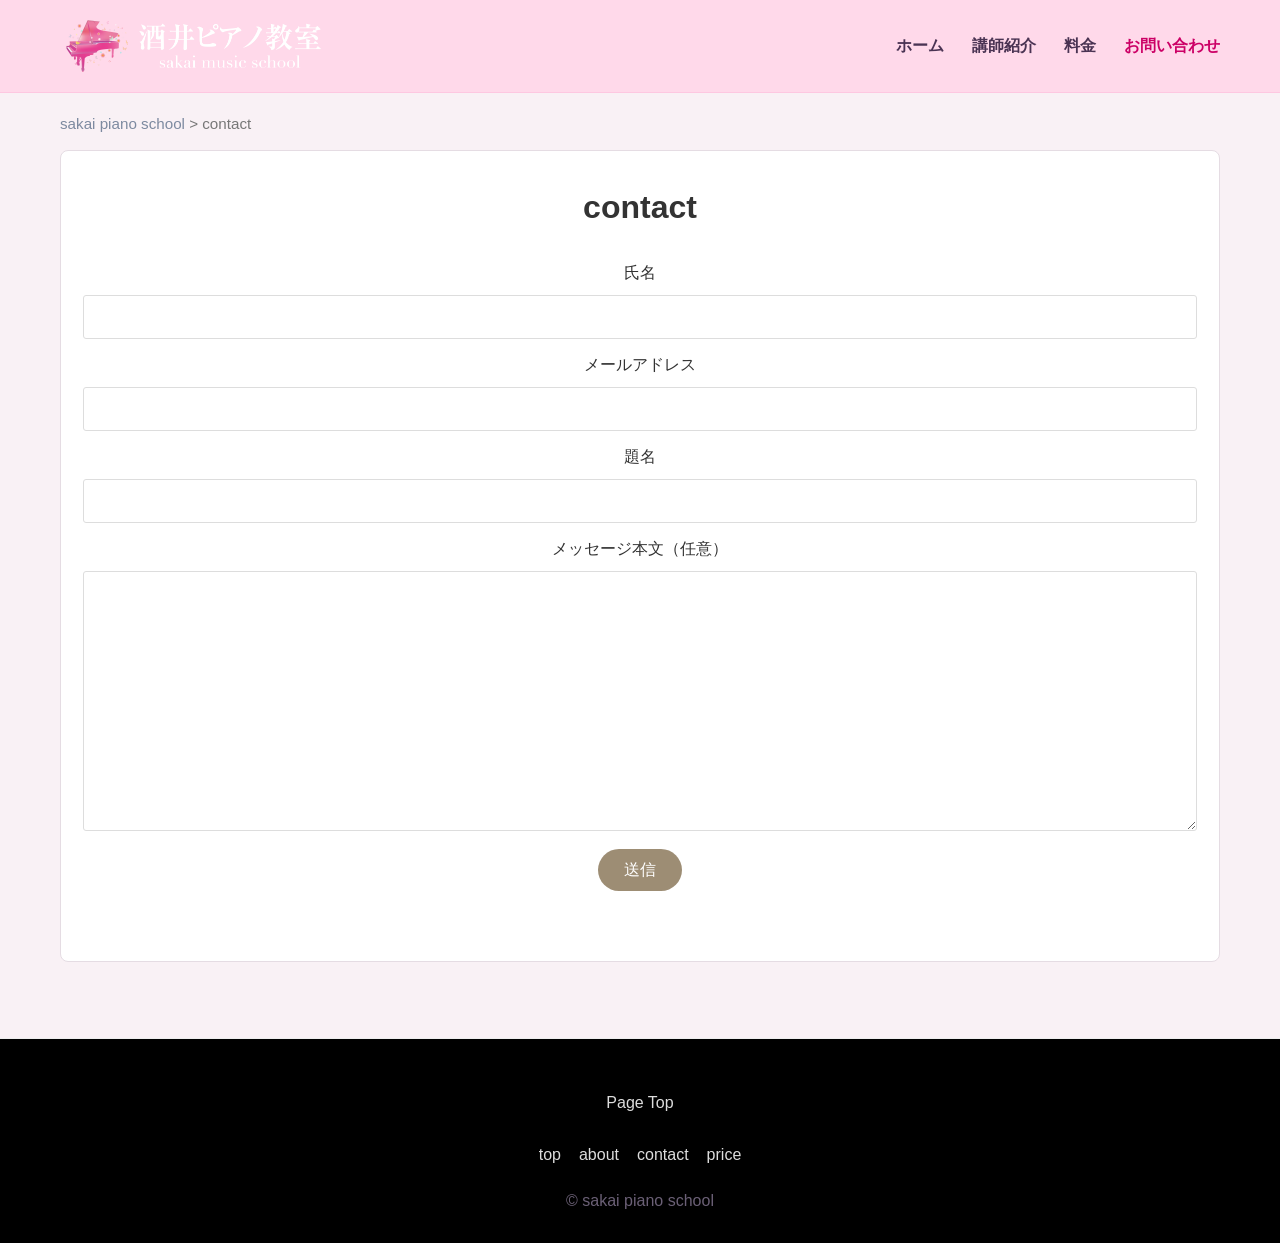
==== contact.html @ 2bba55c4 "Add files via upload" ====
<!DOCTYPE html>
<html lang="ja">

<head>
  <meta charset="UTF-8" />
  <meta name="viewport" content="width=device-width, initial-scale=1.0" />
  <title>contact｜酒井ピアノ教室</title>
  <meta name="description" content="酒井ピアノ教室のお問い合わせページです。" />
  <link rel="stylesheet" href="styles.css" />
</head>

<body>
  <header class="site-header sakai-top-header">
    <div class="container nav-wrap">
      <a href="index.html" class="logo logo-image" aria-label="酒井ピアノ教室 ホーム">
        <img src="sakai_logo.png" alt="酒井ピアノ教室" class="site-logo-image" />
      </a>

      <button class="nav-toggle" aria-label="メニューを開く" aria-expanded="false" aria-controls="site-nav">
        <span></span><span></span><span></span>
      </button>

      <nav class="site-nav" id="site-nav">
        <a href="index.html">ホーム</a>
        <a href="teacher.html">講師紹介</a>
        <a href="price.html">料金</a>
        <a href="contact.html" class="active">お問い合わせ</a>
      </nav>
    </div>
  </header>

  <main class="subpage sakai-contact-page">
    <section class="sakai-breadcrumb">
      <div class="container">
        <p><a href="index.html">sakai piano school</a> &gt; contact</p>
      </div>
    </section>

    <section class="section sakai-contact-section">
      <div class="container">
        <div class="sakai-contact-card">
          <h1>contact</h1>

          <form class="sakai-contact-form" action="#" method="post">
            <div class="sakai-form-group">
              <label for="name">氏名</label>
              <input type="text" id="name" name="name" />
            </div>

            <div class="sakai-form-group">
              <label for="email">メールアドレス</label>
              <input type="email" id="email" name="email" />
            </div>

            <div class="sakai-form-group">
              <label for="subject">題名</label>
              <input type="text" id="subject" name="subject" />
            </div>

            <div class="sakai-form-group">
              <label for="message">メッセージ本文（任意）</label>
              <textarea id="message" name="message" rows="10"></textarea>
            </div>

            <button type="submit" class="sakai-submit-btn">送信</button>
          </form>
        </div>
      </div>
    </section>
  </main>

  <footer class="site-footer sakai-footer">
    <div class="container">
      <div class="sakai-page-top">Page Top</div>

      <ul class="sakai-footer-nav">
        <li><a href="index.html">top</a></li>
        <li><a href="teacher.html">about</a></li>
        <li><a href="contact.html">contact</a></li>
        <li><a href="price.html">price</a></li>
      </ul>

      <p class="sakai-copy">© sakai piano school</p>
    </div>
  </footer>

  <script>
    const toggle = document.querySelector('.nav-toggle');
    const nav = document.querySelector('.site-nav');

    if (toggle && nav) {
      toggle.addEventListener('click', () => {
        const expanded = toggle.getAttribute('aria-expanded') === 'true';
        toggle.setAttribute('aria-expanded', String(!expanded));
        nav.classList.toggle('open');
      });
    }
  </script>
</body>

</html>
---- styles.css ----
:root {
  --bg: #fffafc;
  --surface: #ffffff;
  --text: #22152b;
  --muted: #6b6076;
  --border: rgba(100, 50, 90, 0.10);
  --primary: #cc0066;
  --primary-strong: #ad0057;
  --primary-soft: rgba(204, 0, 102, 0.08);
  --accent: #6f38ff;
  --dark: #140d1f;
  --white: #ffffff;
  --header-pink: #ffd9ea;
  --shadow: 0 18px 40px rgba(45, 17, 66, 0.10);
  --radius-lg: 28px;
  --radius-md: 18px;
  --radius-sm: 12px;
  --container: 1160px;
}

* {
  box-sizing: border-box;
}

html {
  scroll-behavior: smooth;
}

body {
  margin: 0;
  font-family: -apple-system, BlinkMacSystemFont, "Segoe UI", "Hiragino Sans", "Hiragino Kaku Gothic ProN", "Noto Sans JP", "Yu Gothic", sans-serif;
  color: var(--text);
  background: var(--bg);
  line-height: 1.75;
}

img {
  max-width: 100%;
  display: block;
}

a {
  color: inherit;
  text-decoration: none;
}

button {
  font: inherit;
}

.container {
  width: min(var(--container), calc(100% - 32px));
  margin: 0 auto;
}

.narrow-center {
  width: min(840px, 100%);
  margin: 0 auto;
}

.center,
h1,
h2,
h3,
.section-title,
.page-hero h1,
.contact-form-title {
  text-align: center;
}

.center-mobile {
  text-align: left;
}

/* header */
.site-header {
  position: sticky;
  top: 0;
  z-index: 100;
  border-bottom: 1px solid rgba(243, 51, 147, 0.1);
}

.sakai-top-header {
  background: var(--header-pink);
  backdrop-filter: blur(14px);
}

.nav-wrap {
  min-height: 92px;
  display: flex;
  align-items: center;
  justify-content: space-between;
  gap: 24px;
}

.logo,
.footer-brand {
  display: inline-flex;
  align-items: center;
  gap: 10px;
  font-weight: 800;
  font-size: clamp(1.05rem, 2vw, 1.7rem);
  letter-spacing: 0.02em;
}

.logo-image {
  display: inline-flex;
  align-items: center;
  max-width: 100%;
}

.site-logo-image {
  height: 64px;
  width: auto;
  object-fit: contain;
}

.logo-icon {
  color: var(--primary);
  font-size: 1.5em;
  line-height: 1;
}

.site-nav {
  display: flex;
  align-items: center;
  gap: 28px;
  font-weight: 700;
}

.site-nav a {
  color: #4a3353;
}

.site-nav a:hover,
.site-nav a.active {
  color: var(--primary);
}

.nav-toggle {
  display: none;
  width: 46px;
  height: 46px;
  border: 0;
  border-radius: 12px;
  background: rgba(255, 255, 255, 0.55);
  align-items: center;
  justify-content: center;
  flex-direction: column;
  gap: 5px;
  cursor: pointer;
}

.nav-toggle span {
  width: 22px;
  height: 2px;
  background: var(--primary);
  border-radius: 999px;
}

/* hero */
.hero {
  position: relative;
  min-height: min(92vh, 900px);
  display: flex;
  align-items: center;
  overflow: hidden;
  background: #120d1f;
}

.hero-image {
  position: absolute;
  inset: 0;
  width: 100%;
  height: 100%;
  object-fit: cover;
}

.hero-overlay {
  position: absolute;
  inset: 0;
  background:
    linear-gradient(90deg, rgba(20, 13, 31, 0.68) 0%, rgba(20, 13, 31, 0.44) 42%, rgba(204, 0, 102, 0.22) 100%),
    linear-gradient(180deg, rgba(255, 255, 255, 0.06), rgba(20, 13, 31, 0.18));
}

.hero-content {
  position: relative;
  z-index: 1;
  color: var(--white);
  padding: 88px 0 72px;
  max-width: 760px;
  margin: 0 auto;
}

.hero-kicker {
  margin: 0 0 18px;
  display: inline-block;
  padding: 8px 14px;
  border-radius: 999px;
  background: rgba(255, 255, 255, 0.15);
  backdrop-filter: blur(6px);
  font-weight: 700;
  font-size: 0.95rem;
}

.hero h1 {
  margin: 0;
  font-size: clamp(2.2rem, 6vw, 4.7rem);
  line-height: 1.18;
  font-weight: 800;
  text-shadow: 0 8px 30px rgba(0, 0, 0, 0.18);
}

.hero-text {
  margin: 22px 0 0;
  font-size: clamp(1rem, 2vw, 1.32rem);
  line-height: 1.9;
  max-width: 680px;
  text-align: center;
}

.hero-actions {
  margin-top: 32px;
  display: flex;
  flex-wrap: wrap;
  gap: 14px;
  justify-content: center;
}

.hero-points {
  list-style: none;
  padding: 0;
  margin: 28px 0 0;
  display: flex;
  flex-wrap: wrap;
  gap: 10px;
  justify-content: center;
}

.hero-points li {
  padding: 8px 14px;
  border-radius: 999px;
  background: rgba(255, 255, 255, 0.15);
  font-size: 0.95rem;
  font-weight: 700;
}

/* buttons */
.btn {
  display: inline-flex;
  justify-content: center;
  align-items: center;
  min-height: 56px;
  min-width: 200px;
  padding: 14px 24px;
  border-radius: 16px;
  font-weight: 800;
  transition: transform 0.2s ease, background 0.2s ease, color 0.2s ease, border-color 0.2s ease;
}

.btn:hover {
  transform: translateY(-1px);
}

.btn-primary {
  color: var(--white);
  background: var(--primary);
  box-shadow: 0 18px 34px rgba(204, 0, 102, 0.28);
}

.btn-primary:hover {
  background: var(--primary-strong);
}

.btn-secondary {
  color: var(--white);
  border: 1px solid rgba(255, 255, 255, 0.35);
  background: rgba(255, 255, 255, 0.08);
}

.btn-light {
  color: var(--primary);
  background: var(--white);
}

.btn-outline {
  color: var(--primary);
  border: 1px solid rgba(204, 0, 102, 0.2);
  background: var(--white);
}

/* sections */
.section {
  padding: 76px 0;
}

.section-label {
  display: inline-block;
  margin-bottom: 12px;
  color: var(--primary);
  font-weight: 800;
  letter-spacing: 0.08em;
  text-transform: uppercase;
  font-size: 0.9rem;
}

.section-title {
  margin: 0 0 16px;
  font-size: clamp(1.8rem, 4vw, 3.1rem);
  line-height: 1.25;
  font-weight: 800;
}

.lead {
  margin: 0;
  color: var(--muted);
  font-size: 1.08rem;
}

.intro {
  background: linear-gradient(180deg, rgba(204, 0, 102, 0.04), rgba(255, 255, 255, 0));
}

/* common grid */
.worry-grid,
.feature-grid,
.footer-grid,
.contact-grid,
.split-grid {
  display: grid;
  gap: 20px;
}

.worry-grid {
  margin-top: 30px;
  grid-template-columns: repeat(3, 1fr);
}

.worry-card,
.feature-card,
.price-panel,
.info-card,
.map-dummy,
.teacher-card,
.trust-box {
  background: var(--surface);
  border: 1px solid var(--border);
  border-radius: var(--radius-lg);
  box-shadow: var(--shadow);
}

.worry-card,
.feature-card {
  padding: 28px;
}

.worry-card h3,
.feature-card h3,
.trust-copy h2,
.teacher-body h2 {
  margin: 0 0 10px;
  font-size: 1.35rem;
  line-height: 1.35;
}

.worry-card p,
.feature-card p,
.trust-copy p,
.teacher-body p,
.info-card p,
.price-panel p,
.site-footer p,
.footer-links a,
.map-dummy span {
  margin: 0;
  color: var(--muted);
  font-size: 1rem;
  text-align: center;
}

/* photo section */
.photo-band {
  padding-top: 20px;
}

.photo-grid-3 {
  display: grid;
  grid-template-columns: repeat(3, 1fr);
  gap: 24px;
  align-items: start;
}

.photo-card {
  margin: 0;
  background: #ffffff;
  border-radius: 24px;
  overflow: hidden;
  box-shadow: 0 12px 30px rgba(0, 0, 0, 0.08);
  border: 1px solid rgba(204, 0, 102, 0.08);
}

.photo-card img {
  width: 100%;
  display: block;
  aspect-ratio: 4 / 3;
  object-fit: cover;
}

.photo-caption {
  padding: 22px 18px 24px;
  text-align: center;
}

.photo-caption h3 {
  margin: 0 0 12px;
  color: #f08cab;
  font-size: 2rem;
  line-height: 1.3;
  font-weight: 800;
}

.photo-caption p {
  margin: 0;
  color: #333;
  font-size: 1.05rem;
  line-height: 1.9;
  font-weight: 700;
  text-align: center;
}

.photo-caption .small {
  margin-top: 12px;
  color: #555;
  font-size: 0.95rem;
  line-height: 1.8;
  font-weight: 600;
}

/* reasons */
.reasons {
  padding-top: 28px;
}

.feature-grid {
  margin-top: 28px;
  grid-template-columns: repeat(3, 1fr);
}

.feature-num {
  width: 56px;
  height: 56px;
  border-radius: 16px;
  background: linear-gradient(135deg, rgba(204, 0, 102, 0.10), rgba(111, 56, 255, 0.12));
  color: var(--primary);
  display: grid;
  place-items: center;
  font-weight: 800;
  margin: 0 auto 18px;
}

/* trust */
.split-grid {
  grid-template-columns: 1.1fr 0.9fr;
  align-items: start;
}

.trust-copy {
  padding-right: 10px;
}

.trust-box {
  padding: 24px;
}

.trust-item {
  display: flex;
  justify-content: space-between;
  gap: 18px;
  padding: 14px 0;
  border-bottom: 1px solid var(--border);
}

.trust-item:last-child {
  border-bottom: 0;
}

.trust-item strong {
  color: var(--text);
  font-size: 0.98rem;
}

.text-link {
  display: inline-block;
  margin-top: 18px;
  color: var(--primary);
  font-weight: 800;
}

/* price */
.price-preview {
  background: linear-gradient(180deg, rgba(204, 0, 102, 0.04), rgba(111, 56, 255, 0.04));
}

.price-panel {
  padding: 34px 28px;
  text-align: center;
}

.price-panel.large {
  max-width: 760px;
  margin: 0 auto;
}

.price-main {
  margin: 0 0 14px;
  color: var(--text);
  font-size: clamp(2rem, 5vw, 3.2rem);
  line-height: 1.35;
  font-weight: 800;
  text-align: center;
}

/* faq */
.faq-list {
  margin-top: 22px;
  display: grid;
  gap: 14px;
}

.faq-list details {
  background: var(--surface);
  border: 1px solid var(--border);
  border-radius: 18px;
  padding: 18px 20px;
  box-shadow: var(--shadow);
}

.faq-list summary {
  cursor: pointer;
  font-weight: 800;
  color: var(--text);
  text-align: center;
  list-style: none;
}

.faq-list summary::-webkit-details-marker {
  display: none;
}

.faq-list p {
  margin: 10px 0 0;
  color: var(--muted);
  text-align: center;
}

/* cta */
.cta {
  padding: 76px 0;
  background: linear-gradient(135deg, rgba(204, 0, 102, 0.92), rgba(111, 56, 255, 0.9));
  color: var(--white);
}

.cta-inner {
  text-align: center;
  max-width: 860px;
  margin: 0 auto;
}

.cta-label {
  color: rgba(255, 255, 255, 0.9);
}

.cta h2 {
  margin: 0 0 16px;
  font-size: clamp(1.9rem, 4vw, 3rem);
  line-height: 1.25;
}

.cta p {
  margin: 0 auto;
  max-width: 720px;
  opacity: 0.96;
  text-align: center;
}

.cta .btn {
  margin-top: 24px;
}

/* sub pages */
.subpage {
  min-height: calc(100vh - 180px);
}

.page-hero {
  padding: 70px 0 18px;
}

.page-hero-soft {
  background: linear-gradient(180deg, rgba(204, 0, 102, 0.06), rgba(255, 255, 255, 0));
}

.teacher-card {
  padding: 30px;
  display: grid;
  grid-template-columns: 110px 1fr;
  gap: 24px;
  align-items: center;
}

.teacher-avatar {
  width: 110px;
  height: 110px;
  border-radius: 50%;
  overflow: hidden;
  display: grid;
  place-items: center;
  font-size: 2.2rem;
  font-weight: 800;
  color: var(--primary);
  background: linear-gradient(135deg, rgba(204, 0, 102, 0.10), rgba(111, 56, 255, 0.12));
  margin: 0 auto;
}

.teacher-avatar img {
  width: 100%;
  height: 100%;
  object-fit: cover;
}

.contact-grid {
  grid-template-columns: 0.88fr 1.12fr;
  align-items: stretch;
}

.info-card,
.map-dummy {
  padding: 30px;
}

.top-space {
  margin-top: 22px;
}

.map-dummy {
  min-height: 320px;
  display: grid;
  place-items: center;
  text-align: center;
  background: linear-gradient(135deg, rgba(204, 0, 102, 0.05), rgba(111, 56, 255, 0.05));
  border-style: dashed;
}

.map-dummy p {
  margin: 0;
  color: var(--primary);
  font-weight: 800;
  text-align: center;
}

/* footer */
.site-footer {
  background: #ffffff;
  color: #222;
  padding: 48px 0 20px;
  border-top: 1px solid #eee;
  text-align: center;
}

.site-footer h3 {
  margin: 0 0 12px;
  font-size: 1.05rem;
  text-align: center;
  color: #222;
}

.compact-footer {
  padding-top: 28px;
}

.footer-grid {
  grid-template-columns: 1.1fr 0.9fr 1fr;
}

.footer-links {
  list-style: none;
  padding: 0;
  margin: 0;
  display: grid;
  gap: 8px;
}

.footer-links a {
  color: #333;
}

.footer-links a:hover {
  color: #cc0066;
}

.footer-logo img {
  width: 220px;
  max-width: 100%;
  height: auto;
  margin: 0 auto 10px;
  display: block;
}

.footer-bottom {
  padding-top: 18px;
  margin-top: 20px;
  border-top: 1px solid #eee;
  text-align: center;
  color: #666;
}

.footer-cta {
  text-align: center;
  margin-top: 30px;
}

.footer-cta .btn {
  min-width: 260px;
}

/* contact page */
.sakai-breadcrumb {
  background: #f9f1f5;
  padding: 18px 0 0;
}

.sakai-breadcrumb p {
  margin: 0;
  color: #777;
  font-size: 0.95rem;
  text-align: left;
}

.sakai-breadcrumb a {
  color: #7d8aa0;
}

.sakai-contact-page {
  background: #f9f1f5;
}

.sakai-contact-section {
  padding-top: 12px;
}

.sakai-contact-card {
  background: #fff;
  border: 1px solid #e5dce3;
  border-radius: 8px;
  padding: 28px 22px 70px;
}

.sakai-contact-card h1 {
  margin: 0 0 24px;
  font-size: 2rem;
  font-weight: 700;
  color: #333;
  text-align: center;
}

.sakai-contact-form {
  display: grid;
  gap: 12px;
}

.sakai-form-group {
  display: grid;
  gap: 8px;
}

.sakai-form-group label {
  color: #333;
  font-size: 1rem;
  text-align: center;
}

.sakai-form-group input,
.sakai-form-group textarea {
  width: 100%;
  border: 1px solid #ddd;
  border-radius: 3px;
  padding: 12px 14px;
  font-size: 1rem;
  background: #fff;
  color: #222;
  outline: none;
  text-align: center;
}

.sakai-form-group input:focus,
.sakai-form-group textarea:focus {
  border-color: #d28cc4;
}

.sakai-form-group textarea {
  resize: vertical;
  min-height: 260px;
}

.sakai-submit-btn {
  margin: 6px auto 0;
  width: 84px;
  height: 42px;
  border: none;
  border-radius: 999px;
  background: #9d8d74;
  color: #fff;
  font-size: 1rem;
  cursor: pointer;
  display: block;
}

.sakai-submit-btn:hover {
  opacity: 0.92;
}

.sakai-footer {
  background: #000;
  color: #ddd;
  text-align: center;
  padding: 50px 0 28px;
}

.sakai-page-top {
  color: #ddd;
  margin-bottom: 24px;
  text-align: center;
}

.sakai-footer-nav {
  list-style: none;
  display: flex;
  justify-content: center;
  gap: 18px;
  padding: 0;
  margin: 0 0 18px;
}

.sakai-footer-nav a {
  color: #ddd;
}

.sakai-copy {
  margin: 0;
  color: #cfcfcf;
  text-align: center;
}

/* responsive */
@media (max-width: 980px) {

  .worry-grid,
  .feature-grid,
  .photo-grid-3,
  .split-grid,
  .footer-grid,
  .contact-grid {
    grid-template-columns: 1fr;
  }

  .hero {
    min-height: 78vh;
  }

  .hero-content {
    max-width: 100%;
  }

  .photo-grid-3 {
    gap: 28px;
  }

  .photo-card img {
    aspect-ratio: 16 / 10;
  }
}

@media (max-width: 760px) {
  .container {
    width: min(100% - 24px, var(--container));
  }

  .center-mobile {
    text-align: center;
  }

  .nav-wrap {
    min-height: 78px;
    position: relative;
  }

  .site-logo-image {
    height: 42px;
  }

  .nav-toggle {
    display: inline-flex;
  }

  .site-nav {
    position: absolute;
    top: calc(100% + 10px);
    left: 0;
    right: 0;
    background: rgba(255, 245, 250, 0.98);
    border: 1px solid var(--border);
    border-radius: 20px;
    box-shadow: var(--shadow);
    padding: 12px;
    display: none;
    flex-direction: column;
    align-items: stretch;
    gap: 2px;
  }

  .site-nav.open {
    display: flex;
  }

  .site-nav a {
    padding: 12px 14px;
    border-radius: 12px;
    text-align: center;
  }

  .site-nav a:hover,
  .site-nav a.active {
    background: var(--primary-soft);
  }

  .hero {
    min-height: 82vh;
  }

  .hero-overlay {
    background:
      linear-gradient(180deg, rgba(20, 13, 31, 0.46) 0%, rgba(20, 13, 31, 0.58) 55%, rgba(204, 0, 102, 0.32) 100%);
  }

  .hero-content {
    padding: 58px 0 54px;
  }

  .hero h1 {
    line-height: 1.22;
  }

  .hero-text br {
    display: none;
  }

  .hero-actions {
    flex-direction: column;
    align-items: stretch;
  }

  .btn {
    width: 100%;
    min-width: 0;
  }

  .hero-points {
    gap: 8px;
  }

  .section {
    padding: 58px 0;
  }

  .worry-card,
  .feature-card,
  .price-panel,
  .info-card,
  .map-dummy,
  .teacher-card,
  .trust-box {
    border-radius: 22px;
  }

  .teacher-card {
    grid-template-columns: 1fr;
    text-align: center;
  }

  .trust-item {
    flex-direction: column;
    gap: 4px;
  }

  .sakai-contact-card {
    padding: 22px 16px 40px;
  }

  .sakai-contact-card h1 {
    font-size: 1.6rem;
  }

  .sakai-form-group textarea {
    min-height: 180px;
  }

  .sakai-footer-nav {
    flex-wrap: wrap;
    gap: 10px 16px;
  }

  .photo-caption {
    padding: 18px 14px 20px;
  }

  .photo-caption h3 {
    font-size: 1.6rem;
  }

  .photo-caption p {
    font-size: 1rem;
    line-height: 1.8;
  }

  .photo-caption .small {
    font-size: 0.9rem;
  }
}
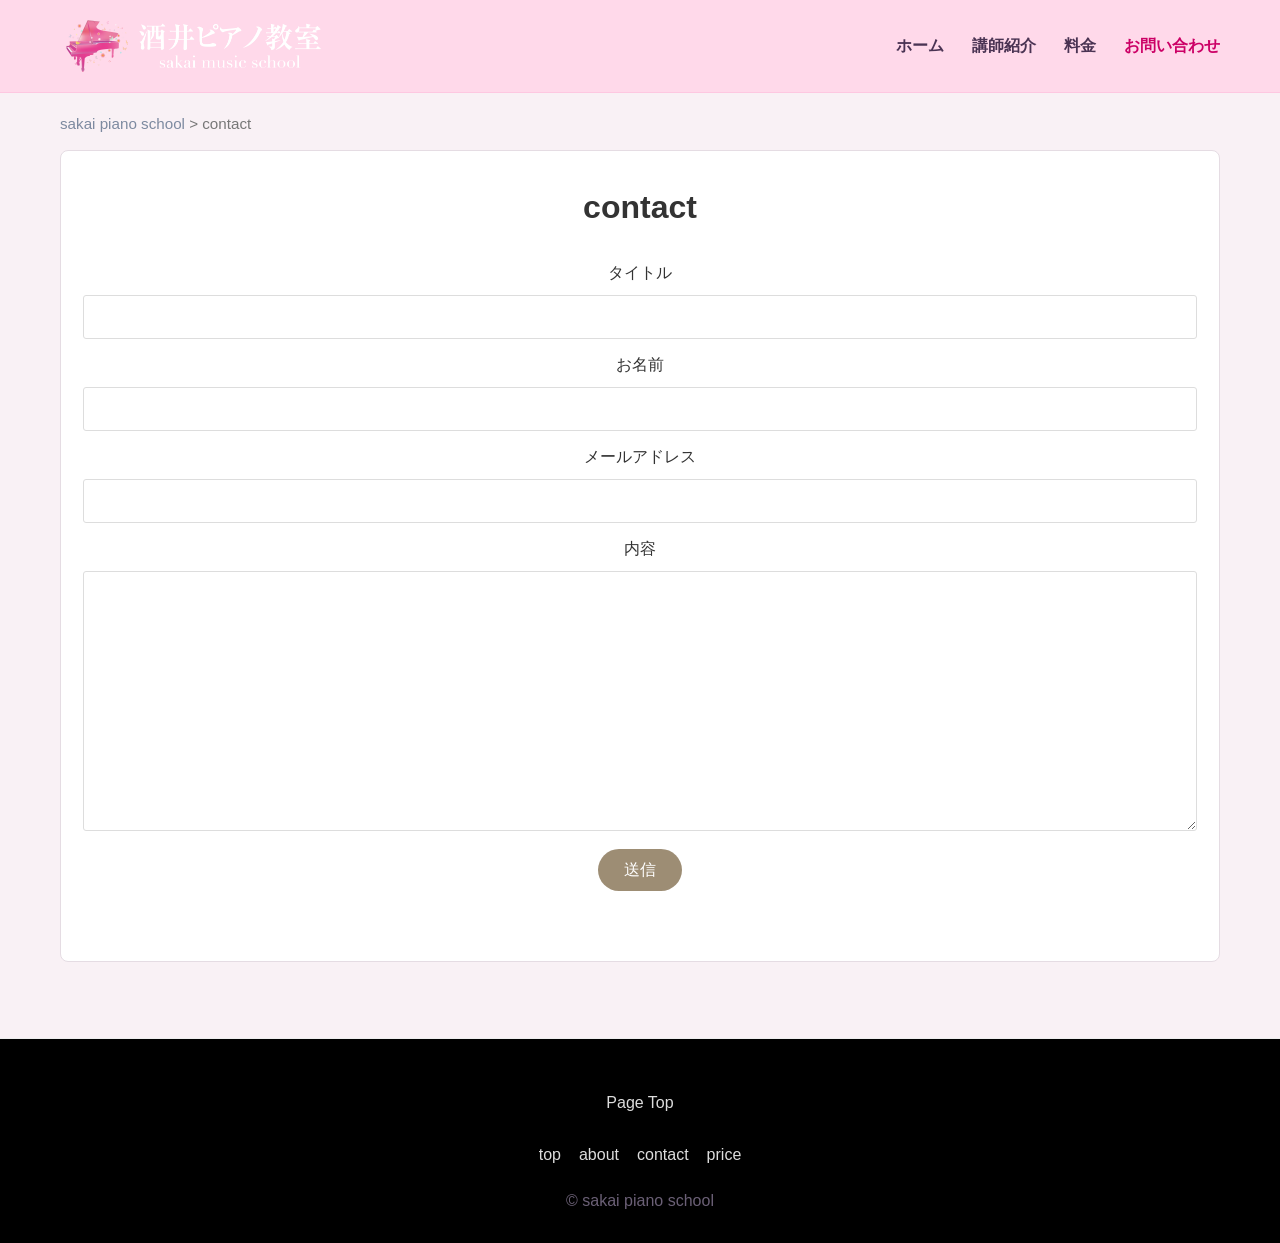
==== commit 095e6d07: "Update contact.html" ====
--- a/contact.html
+++ b/contact.html
@@ -41,28 +41,30 @@
         <div class="sakai-contact-card">
           <h1>contact</h1>
 
-          <form class="sakai-contact-form" action="#" method="post">
+          <form action="https://formspree.io/f/xvzvpwwe" method="POST" class="sakai-contact-form">
+
             <div class="sakai-form-group">
-              <label for="name">氏名</label>
-              <input type="text" id="name" name="name" />
+              <label>タイトル</label>
+              <input type="text" name="title" required>
             </div>
 
             <div class="sakai-form-group">
-              <label for="email">メールアドレス</label>
-              <input type="email" id="email" name="email" />
+              <label>お名前</label>
+              <input type="text" name="name" required>
             </div>
 
             <div class="sakai-form-group">
-              <label for="subject">題名</label>
-              <input type="text" id="subject" name="subject" />
+              <label>メールアドレス</label>
+              <input type="email" name="email" required>
             </div>
 
             <div class="sakai-form-group">
-              <label for="message">メッセージ本文（任意）</label>
-              <textarea id="message" name="message" rows="10"></textarea>
+              <label>内容</label>
+              <textarea name="message" required></textarea>
             </div>
 
             <button type="submit" class="sakai-submit-btn">送信</button>
+
           </form>
         </div>
       </div>
@@ -98,4 +100,4 @@
   </script>
 </body>
 
-</html>+</html>
